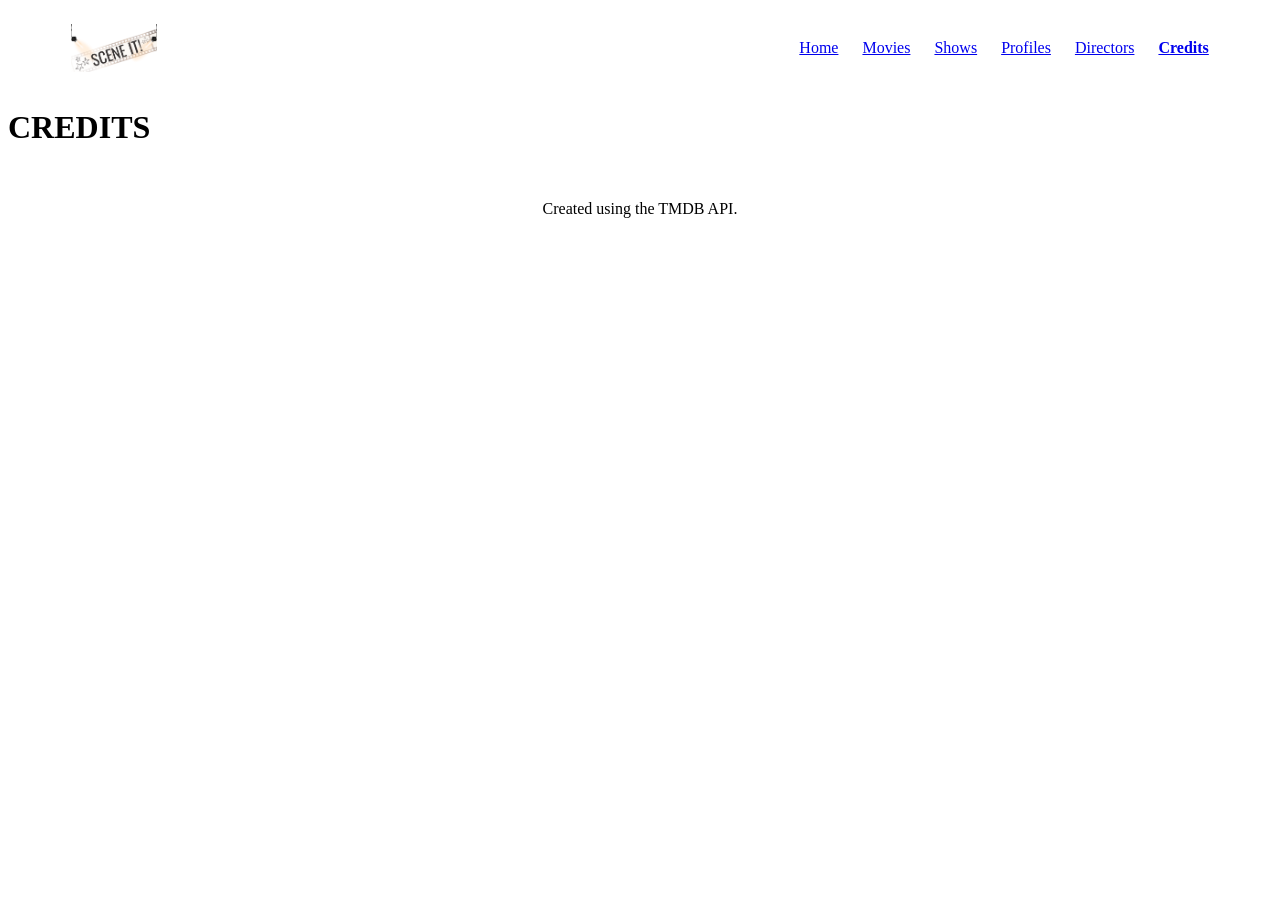
==== pages/credits.html @ bc6f4b89 "nav and connecting pages" ====
<!DOCTYPE html>
<html lang="en">
<head>
    <meta charset="UTF-8">
    <meta name="viewport" content="width=device-width, initial-scale=1.0">
    <title>Credits</title>
    <link rel="stylesheet" href="../stylesheets/styles.css">
    <script src="../interactions/interactions.js" defer></script>
</head>
<body>
    <a class="next" href="#main">Next page</a>

    <header class="header" id="header"></header>

    <main id="main">

    <h1>CREDITS</h1>

    </main>

    <footer class="footer" id="footer"></footer>

</body>
</html>
---- stylesheets/styles.css ----
.header{
  display: flex;
  align-items: center;
  justify-content: space-between;
  gap: 1rem;
  padding: 1rem 5%;
}

.main-nav ul{
  display: flex;
  gap: 1.5rem;
  list-style: none;
  margin: 0;
  padding: 0;
}

.main-nav a[aria-current="page"]{
  font-weight: bold;
  text-decoration: underline;
}

.footer{
  padding: 1rem 5%;
  text-align: center;
}

.next{
  position: absolute;
  left: -9999px;
}

.next:focus{
  left: 1rem;
  top: 1rem;
}

.logo img{
  display: block;
  height: 3rem;  
  width: auto;
}
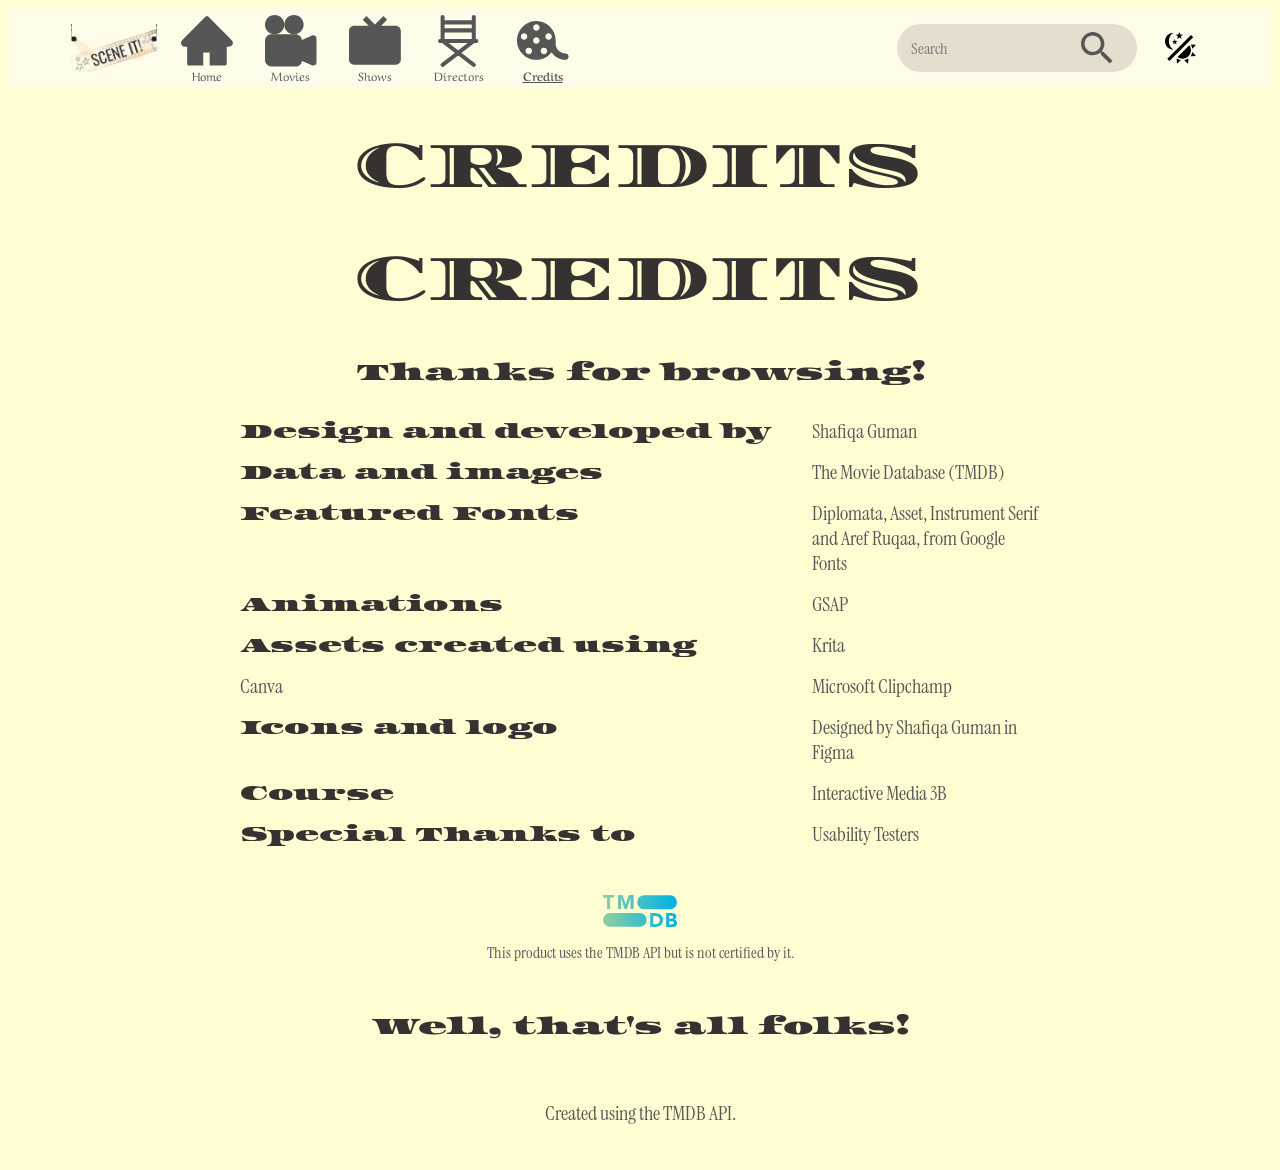
==== commit 92939a3b: "credits page structure" ====
--- a/pages/credits.html
+++ b/pages/credits.html
@@ -16,6 +16,48 @@
 
     <h1>CREDITS</h1>
 
+    <main id="main">
+  <h1>CREDITS</h1>
+
+  <p class="credits-thanks">Thanks for browsing!</p>
+
+  <dl class="credits-list">
+    <dt>Design and developed by</dt>
+    <dd>Shafiqa Guman</dd>
+
+    <dt>Data and images</dt>
+    <dd>The Movie Database (TMDB)</dd>
+
+    <dt>Featured Fonts</dt>
+    <dd>Diplomata, Asset, Instrument Serif and Aref Ruqaa, from Google Fonts</dd>
+
+    <dt>Animations</dt>
+    <dd>GSAP</dd>
+
+    <dt>Assets created using</dt>
+    <dd>Krita</dd>
+    <dd>Canva</dd>
+    <dd>Microsoft Clipchamp</dd>
+
+    <dt>Icons and logo</dt>
+    <dd>Designed by Shafiqa Guman in Figma</dd>
+
+    <dt>Course</dt>
+    <dd>Interactive Media 3B</dd>
+
+    <dt>Special Thanks to</dt>
+    <dd>Usability Testers</dd>
+
+  </dl>
+
+  <section class="credits-tmdb" aria-label="TMDB attribution">
+    <img src="../assets/The_Movie_Database_Logo_0.svg" alt="The Movie Database (TMDB) logo">
+    <p>This product uses the TMDB API but is not certified by it.</p>
+  </section>
+
+  <p class="credits-signoff">Well, that's all folks!</p>
+</main>
+
     </main>
 
     <footer class="footer" id="footer"></footer>
--- a/stylesheets/styles.css
+++ b/stylesheets/styles.css
@@ -1,17 +1,154 @@
+@import url('https://fonts.googleapis.com/css2?family=Aref+Ruqaa:wght@400;700&family=Asset&family=Diplomata&family=Instrument+Serif:ital@0;1&display=swap');
+
+:root{
+  --font-body: "Instrument Serif", serif;
+  --font-h1: "Diplomata", serif;
+  --font-h2: "Asset", serif;
+  --font-caption: "Aref Ruqaa", serif;
+  --background: #FFFDD2;
+  --heading-text: #363232;
+  --content-text: #565656;
+  --card-background: #F0E4A8;
+  --accent: #B8A858;
+  --button: #8B1A1A;
+  --button-text: #FFFFD2;
+  --landing-background: #FFFDEA;
+  --nav-icon-size: 3.25rem;
+  --nav-icon-size-compact: 2rem;
+  --nav-label-size: 0.95rem;
+  --card-title-text: #363232;
+}
+
+[data-theme="dark"]{
+  --background: #352A2A;
+  --heading-text: #A09560;
+  --content-text: #AFAD8C;
+  --card-background: #452B2B;
+  --accent: #59573C;
+  --button: #B02A2A;
+  --button-text: #FFFFD2;
+  --landing-background: #4E2727;
+  --card-title-text: #FFFFD2;
+}
+
+body{
+  background: var(--background);
+  color: var(--content-text);
+  font-family: var(--font-body);
+  font-size: 1.25rem;
+  line-height: 1.25;
+  transition: background-color 0.4s ease, color 0.4s ease;
+}
+
+h1, h2, h3{
+  color: var(--heading-text);
+}
+
+h1{
+  font-family: var(--font-h1);
+  font-weight: 400;
+  font-size: clamp(1.75rem, 6vw, 4rem);
+  line-height: 1.1;
+  overflow-wrap: break-word;
+  text-align: center;
+}
+
+h2, h3{
+  font-family: var(--font-h2);
+  font-weight: 400;
+  font-size: clamp(1.5rem, 4vw, 3rem);
+  line-height: 1.1;
+}
+
+h2{
+    padding-top: 10%;
+}
+.caption{
+  font-family: var(--font-caption);
+}
+
+button,
+input{
+  font-family: inherit;
+}
+
+.main{
+    max-width: 70rem;
+    margin: 0 auto;
+    padding: 1.5rem 5%;
+}
+
+main>p{
+    max-width: 60ch;
+    margin-left: auto;
+    margin-right: auto;
+    text-align: center;
+}
+
 .header{
+  background: var(--landing-background);  
+  position: sticky;
+  top: 0;
+  z-index: 1000;
   display: flex;
   align-items: center;
-  justify-content: space-between;
   gap: 1rem;
-  padding: 1rem 5%;
+  padding: 0 5%;
+  transition: height 0.3s ease, box-shadow 0.3s ease;
+  height: 5rem;
+  box-sizing: border-box;
+}
+
+.header.compact{
+    height: 4rem;
+    box-shadow: 0 3px 12px #00000015;
+}
+
+.header.compact .logo img{
+    height: 2.25rem;
+}
+
+.header.compact .main-nav a img{
+    width: var(--nav-icon-size-compact);
+    height: var(--nav-icon-size-compact);
 }
 
 .main-nav ul{
   display: flex;
-  gap: 1.5rem;
+  gap: 1rem;
   list-style: none;
   margin: 0;
   padding: 0;
+}
+
+.main-nav a{
+    display: flex;
+    flex-direction: column;
+    align-items: center;
+    gap: 0.15rem;
+    padding: 0.25rem 0.5rem;
+    line-height: 1;
+    font-family: var(--font-caption);
+    font-size: 0.75rem;
+    color: var(--content-text);
+    text-decoration: none;
+    transition: transform 0.2s ease;
+}
+
+.main-nav a img{
+    width: var(--nav-icon-size);
+    height:var(--nav-icon-size);
+    object-fit: contain;
+    transition: width 0.3s ease, height 0.3s ease;
+}
+
+.main-nav a:hover{
+    transform: translateY(-2px);
+}
+
+.main-nav a:focus-visible{
+    outline: 3px solid var(--button);
+    outline-offset: 4px;
 }
 
 .main-nav a[aria-current="page"]{
@@ -38,4 +175,688 @@
   display: block;
   height: 3rem;  
   width: auto;
+}
+
+.visually-hidden{
+  position: absolute;
+  width: 1px;
+  height: 1px;
+  overflow: hidden;
+  clip: rect(0 0 0 0);
+  white-space: nowrap;
+}
+
+.search{
+  display: flex;
+  align-items: center;
+  margin-left: auto;
+  background: #e4dece;
+  border-radius: 999px;
+  padding: 0.25rem 0.75rem;
+}
+
+.search input{
+  width: 10rem;
+  min-width: 0;
+  border: 0;
+  background: transparent;
+  color: var(--content-text);
+  font-size: 1rem;
+}
+
+.search input:focus{
+  outline: none;
+}
+
+.search:focus-within{
+  outline: 3px solid var(--button);
+  outline-offset: 3px;
+}
+
+.search button,
+.theme-toggle{
+  border: 0;
+  background: transparent;
+  cursor: pointer;
+  padding: 0.25rem;
+}
+
+.search button img,
+.theme-toggle img{
+  display: block;
+  width: 3rem;
+  height: 2rem;
+}
+
+.menu-button{
+  display: none;
+  flex-direction: column;
+  justify-content: center;
+  gap: 5px;
+  width: 2.75rem;
+  height: 2.75rem;
+  padding: 0.6rem;
+  border: 0;
+  background: transparent;
+  cursor: pointer;
+}
+
+.menu-button span{
+  display: block;
+  height: 3px;
+  border-radius: 2px;
+  background: var(--content-text);
+}
+
+.menu-button:focus-visible{
+  outline: 3px solid var(--button);
+  outline-offset: 2px;
+}
+
+@media (max-width: 48rem){
+  .header{
+    flex-wrap: wrap;
+    gap: 0.75rem;
+    height:auto;
+    min-height: 4rem;
+    padding: 0.5rem 5%;
+  }
+
+  .main-nav{
+    margin: 0;
+  }
+
+  .menu-button{
+    display: flex;
+  }
+
+  .main-nav{
+    display: none;
+    order: 10;
+    width: 100%;
+  }
+
+  .main-nav.open{
+    display: block;
+  }
+
+  .main-nav ul{
+    flex-direction: column;
+    gap: 0.25rem;
+  }
+
+  .main-nav a{
+    flex-direction: row;
+    gap: 0.75rem;
+    padding: 0.6rem 0;
+    font-size: 1.1rem;
+  }
+
+  .search{
+    flex: 1;
+  }
+
+  .search input{
+    width: 100%;
+  }
+}
+
+
+@media (prefers-reduced-motion: reduce){
+  body,
+  .header,
+    .main-nav a{
+    transition: none;
+  }
+
+  .main-nav a:hover,
+  .main-nav a:focus-visible{
+    transform: none;
+  } 
+}
+
+
+
+.categories{
+  display: grid;
+  gap: 2rem;
+  max-width: 65rem;
+  margin: 2rem auto 0;
+}
+
+.categorycard{
+  display: flex;
+  flex-direction: column;
+  align-items: center;
+  text-align: center;
+}
+
+.cardlink{
+  display: flex;
+  flex-direction: column;
+  align-items: center;
+  gap: 0.5rem;
+  width: 100%;
+  color: inherit;
+  text-decoration: none;
+}
+
+.cardlink h2{
+  margin: 0;
+  font-size: clamp(1.5rem, 3vw, 2.25rem);
+  overflow: anywhere;
+}
+
+.cardlink .caption{
+  margin: 0;
+  font-size: 1rem;
+  min-height: 3rem;
+  display: flex;
+  align-items: center;
+  justify-content: center;
+}
+
+.card-media{
+  box-sizing: border-box;
+  width: 100%;
+  max-width: 20rem;
+  aspect-ratio: 1;
+  margin-top: 0.5rem;
+  overflow: hidden;
+  border: 0.75rem solid var(--accent);
+  border-radius: 1.5rem;
+  background: var(--card-background);
+}
+
+.card-media img{
+  display: block;
+  width: 100%;
+  height: 100%;
+  object-fit: cover;
+}
+
+.category h2{
+  margin: 2rem 0 1rem;
+  font-size: clamp(1.5rem, 3vw, 2rem);
+}
+
+
+
+.moviegrid{
+  display: grid;
+  grid-auto-flow: column;
+  grid-auto-columns: calc((100% - 3*1.5rem) / 4);
+  gap: 1.5rem;
+  overflow-x: auto;
+  scroll-snap-type: x mandatory;
+  padding: 1rem 0.75rem 1.25rem;
+  scrollbar-width: none;
+}
+
+.moviecard{
+  display: flex;
+  flex-direction: column;
+  gap: 0.5rem;
+  box-sizing: border-box;
+  padding: 0.5rem;
+  border-radius: 1rem;
+  background: var(--accent);
+  scroll-snap-align: start;
+  transition: transform 0.3s ease, box-shadow 0.3s ease;
+  overflow: hidden;
+  text-decoration: none;
+  color: inherit;
+}
+
+.moviecard:focus-visible{
+  outline: 3px solid var(--heading-text);
+  outline-offset: 4px;
+}
+
+.moviecard:hover{
+    transform: scale(1.05);
+    box-shadow: 0 0 10px var(--accent), 0 0 20px var(--accent), 0 0 35px var(--accent);
+}
+
+.moviecard img{
+  display: block;
+  width: 100%;
+  aspect-ratio: 2 / 3;
+  object-fit: cover;
+  border-radius: 0.6rem;
+}
+
+.moviecard h3{
+  font-family:var(--font-caption);  
+  margin: 0;
+  min-height: 2.4em;
+  padding: 0 0.25rem 0.25rem;
+  font-size: 1rem;
+  line-height: 1.2;
+  text-align: center;
+  color: var(--card-title-text);
+  overflow: hidden;
+}
+
+@media (max-width: 48rem){
+  .moviegrid {
+    grid-auto-columns: calc((100% - 1.5rem)/2);
+  }
+}
+
+.rowwrap{
+  position: relative;
+}
+
+.moviegrid{
+  scrollbar-width: none;
+}
+
+
+
+.arrow{
+  position: absolute;
+  top: 40%;
+  transform: translateY(-50%);
+  z-index: 2;
+  display: grid;
+  place-items: center;
+  box-sizing: border-box;
+  width: 3.5rem;
+  height: 3.5rem;
+  padding: 0.6rem;
+  border: 0;
+  border-radius: 50%;
+  background: var(--background);
+  cursor: pointer;
+}
+
+.arrow img{
+  display: block;
+  width: 100%;
+  height: 100%;
+  object-fit: contain;
+}
+
+.arrow-next img{
+  transform: scaleX(-1);
+}
+
+.arrow-previous{ left: 0.5rem;}
+.arrow-next{ right: 0.5rem;}
+
+.arrow:focus-visible{
+  outline: 3px solid var(--heading-text);
+  outline-offset: 3px;
+}
+
+
+
+#profile{
+  max-width: 60rem;
+  margin: 0 auto;
+}
+
+#profile h1{
+  margin: 1rem 0;
+}
+
+.profile-carousel .arrow{
+  top: 50%;
+}
+
+.profile-slides{
+  display: flex;
+  overflow-x: auto;
+  scroll-snap-type: x mandatory;
+  border-radius: 1.5rem;
+  scrollbar-width: none;
+}
+
+.profile-slides::-webkit-scrollbar{
+  display: none;
+}
+
+.profile-slide{
+  flex: 0 0 100%;
+  aspect-ratio: 16 / 9;
+  scroll-snap-align: start;
+  background: var(--card-background);
+}
+
+.profile-slide img,
+.profile-slide iframe{
+  display: block;
+  width: 100%;
+  height: 100%;
+  border: 0;
+  object-fit: cover;
+}
+
+.profile-details{
+  display: grid;
+  grid-template-columns: repeat(auto-fit, minmax(14rem, 1fr));
+  gap: 1rem 2rem;
+  margin: 1.5rem 0 1rem;
+}
+
+.profile-detail{
+  margin: 0;
+}
+
+.profile-detail strong{
+  font-family: var(--font-h2);
+  font-weight: 400;
+  color: var(--heading-text);
+}
+
+.profile-summary h2{
+  margin: 1rem 0 0.25rem;
+  font-size: 1.25rem;
+}
+
+.profile-summary p{
+  margin: 0;
+  max-width: 65ch;
+}
+
+
+
+.director-list{
+  display: flex;
+  flex-direction: column;
+  gap: 3rem;
+  margin-top: 2rem;
+}
+
+.director-row{
+  display: flex;
+  align-items: center;
+  gap: 2rem;
+}
+
+.director-row:nth-child(even){
+  flex-direction: row-reverse;
+}
+
+.director-card{
+  flex: 0 0 18rem;
+}
+
+.filmography{
+  flex: 1;
+  min-width: 0;
+}
+
+.filmography h3{
+  margin: 0 0 0.75rem;
+  font-size: 1.5rem;
+}
+
+.film-list{
+  margin: 0;
+  padding-left: 1.25rem;
+  font-size: 1.1rem;
+  line-height: 1.7;
+}
+
+.film-list a{
+  color: var(--content-text);
+  text-underline-offset: 0.2em;
+}
+
+.film-list a:hover,
+.film-list a:focus-visible{
+  color: var(--heading-text);
+}
+
+@media (max-width: 48rem){
+  .director-row,
+  .director-row:nth-child(even) {
+    flex-direction: column;
+  }
+
+  .director-card{
+    flex: none;
+    width: min(100%, 18rem);
+  }
+
+  .filmography{
+    width: 100%;
+  }
+}
+
+.director-card{
+  height: 26rem;
+  perspective: 1200px;
+}
+
+.flip-inner{
+  position: relative;
+  width: 100%;
+  height: 100%;
+  transform-style: preserve-3d;
+  transition: transform 0.6s ease;
+}
+
+.director-card.flipped .flip-inner{
+  transform: rotateY(180deg);
+}
+
+.face{
+  position: absolute;
+  inset: 0;
+  box-sizing: border-box;
+  display: flex;
+  flex-direction: column;
+  gap: 0.75rem;
+  padding: 1rem;
+  border-radius: 1.5rem;
+  background: var(--accent);
+  color: var(--card-title-text);
+  -webkit-backface-visibility: hidden;
+  backface-visibility: hidden;
+}
+
+.front{
+  align-items: center;
+  border: 0;
+  font: inherit;
+  text-align: center;
+  cursor: pointer;
+  transition: box-shadow 0.25s ease;
+}
+
+.front:hover,
+.front:focus-visible{
+  box-shadow: 0 0 1.5rem var(--card-glow);
+}
+
+.front:focus-visible{
+  outline: 3px solid var(--heading-text);
+  outline-offset: 4px;
+}
+
+.front img{
+  flex: 1 1 auto;
+  min-height: 0;
+  width: 100%;
+  object-fit: cover;
+  border-radius: 1rem;
+}
+
+.director-name{
+  font-family: var(--font-h2);
+  font-size: 1.25rem;
+  line-height: 1.2;
+}
+
+.back{
+  transform: rotateY(180deg);
+  text-align: left;
+}
+
+.back h2{
+  margin: 0;
+  font-size: 1.25rem;
+  color: var(--card-title-text);
+}
+
+.facts,
+.bio{
+  margin: 0;
+  font-size: 1rem;
+}
+
+.bio{
+  min-height: 0;
+  overflow-y: auto;
+}
+
+.bio.is-clamped{
+  display: -webkit-box;
+  overflow: hidden;
+}
+
+.bio {
+  scrollbar-width: thin;
+  scrollbar-color: var(--button) transparent;
+}
+
+.bio::-webkit-scrollbar{
+  width: 0.5rem;
+}
+
+.bio::-webkit-scrollbar-track{
+  background: transparent;
+}
+
+.bio::-webkit-scrollbar-thumb{
+  background: var(--button);
+  border-radius: 999px;
+}
+
+.card-button{
+  align-self: flex-start;
+  padding: 0.4rem 0.9rem;
+  border: 0;
+  border-radius: 999px;
+  background: var(--button);
+  color: var(--button-text);
+  font-size: 1rem;
+  cursor: pointer;
+}
+
+.card-button:focus-visible{
+  outline: 3px solid var(--heading-text);
+  outline-offset: 3px;
+}
+
+.flip-back{
+  margin-top: auto;
+}
+
+@media (prefers-reduced-motion: reduce){
+  .flip-inner,
+  .front {
+    transition: none;
+  }
+}
+
+.load-more{
+  display: block;
+  margin: 2.5rem auto;
+  padding: 0.85rem 2.5rem;
+  border: 0.2rem solid var(--accent);
+  border-radius: 999px;
+  background: var(--button);
+  color: var(--button-text);
+  font-family: var(--font-h2);
+  font-weight: 400;
+  font-size: 1.15rem;
+  letter-spacing: 0.04em;
+  cursor: pointer;
+  transition: transform 0.2s ease, box-shadow 0.2s ease;
+}
+
+.load-more:hover,
+.load-more:focus-visible{
+  transform: translateY(-2px);
+  box-shadow: 0 0 1.25rem var(--card-glow);
+}
+
+.load-more:active{
+  transform: translateY(0);
+}
+
+.load-more:focus-visible{
+  outline: 3px solid var(--heading-text);
+  outline-offset: 4px;
+}
+
+.load-more:disabled{
+  opacity: 0.6;
+  cursor: wait;
+  transform: none;
+  box-shadow: none;
+}
+
+.load-more[hidden]{
+  display: none;
+}
+
+@media (prefers-reduced-motion: reduce){
+  .load-more {
+    transition: none;
+  }
+
+  .load-more:hover,
+  .load-more:focus-visible{
+    transform: none;
+  }
+}
+
+.credits-thanks,
+.credits-signoff{
+  text-align: center;
+  font-family: var(--font-h2);
+  font-size: 1.5rem;
+  color: var(--heading-text);
+}
+
+.credits-list{
+  display: grid;
+  grid-template-columns: max-content 1fr;
+  gap: 1rem 2.5rem;
+  max-width: 50rem;
+  margin: 2rem auto;
+}
+
+.credits-list dt{
+  font-family: var(--font-h2);
+  color: var(--heading-text);
+}
+
+.credits-list dd{
+  margin: 0;
+}
+
+.credits-tmdb{
+  display: flex;
+  flex-direction: column;
+  align-items: center;
+  gap: 1rem;
+  margin: 3rem auto;
+  text-align: center;
+}
+
+.credits-tmdb img{
+  display: block;
+  height: 2rem;
+  width: auto;
+}
+
+.credits-tmdb p{
+  margin: 0;
+  font-size: 1rem;
 }
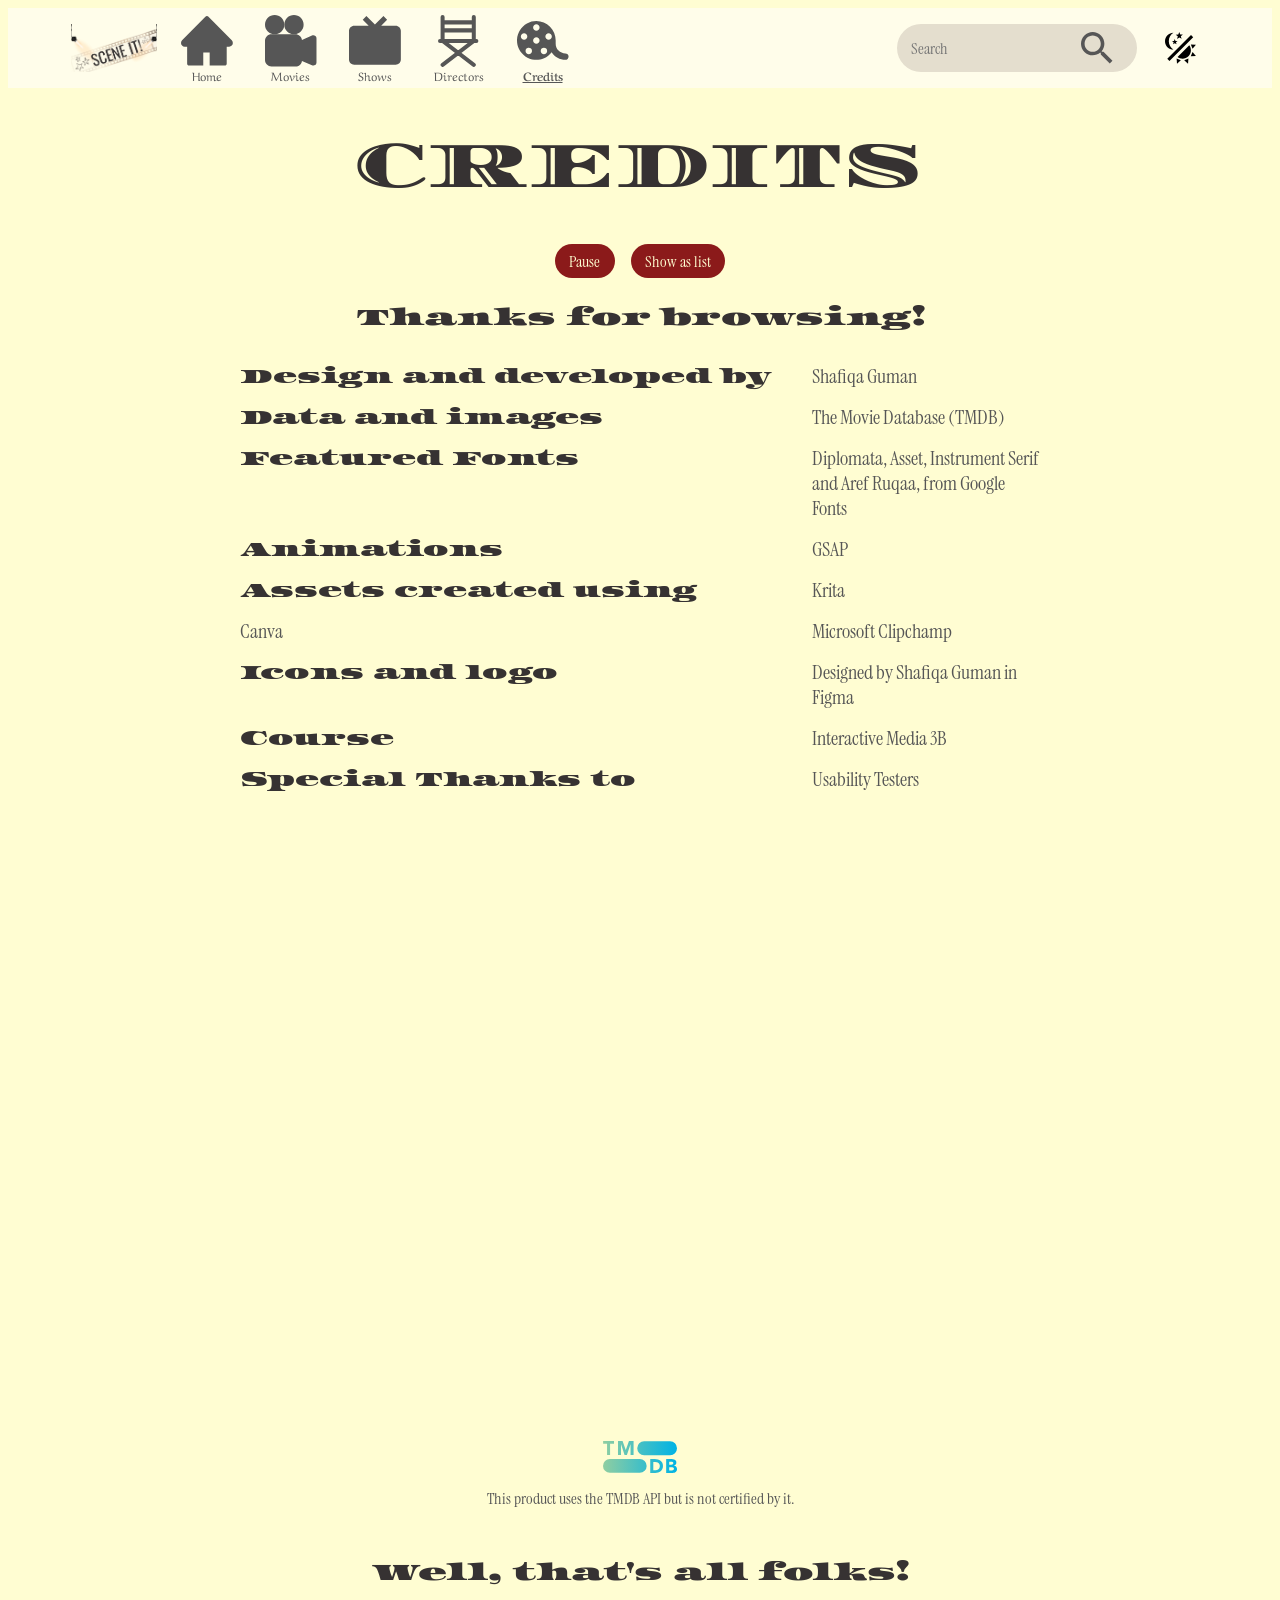
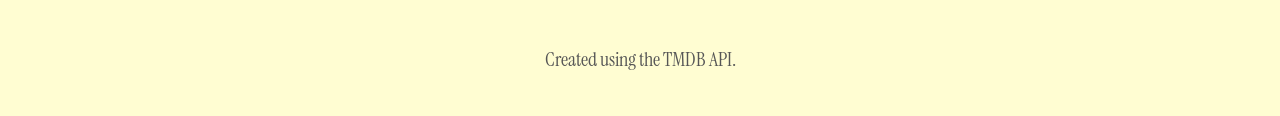
==== commit 808073cd: "gsap for the movie and show page" ====
--- a/pages/credits.html
+++ b/pages/credits.html
@@ -6,6 +6,8 @@
     <title>Credits</title>
     <link rel="stylesheet" href="../stylesheets/styles.css">
     <script src="../interactions/interactions.js" defer></script>
+    <script src="https://cdnjs.cloudflare.com/ajax/libs/gsap/3.12.5/gsap.min.js" defer></script>
+    <script src="../interactions/credits.js" defer></script>
 </head>
 <body>
     <a class="next" href="#main">Next page</a>
@@ -16,9 +18,13 @@
 
     <h1>CREDITS</h1>
 
-    <main id="main">
-  <h1>CREDITS</h1>
 
+  <div id="credits-controls" class="credits-controls" hidden>
+    <button id="credits-toggle" class="card-button" type="button">Pause</button>
+    <button id="credits-list" class="card-button" type="button">Show as list</button>
+  </div>
+
+</main>
   <p class="credits-thanks">Thanks for browsing!</p>
 
   <dl class="credits-list">
@@ -51,6 +57,11 @@
   </dl>
 
   <section class="credits-tmdb" aria-label="TMDB attribution">
+
+    <div id="credits-stage" class="credits-stage">
+    <div id="credits-roll" class="credits-roll"></div>
+  </div>
+
     <img src="../assets/The_Movie_Database_Logo_0.svg" alt="The Movie Database (TMDB) logo">
     <p>This product uses the TMDB API but is not certified by it.</p>
   </section>
--- a/stylesheets/styles.css
+++ b/stylesheets/styles.css
@@ -317,6 +317,48 @@
 
 
 
+.movie-show-page-intro{
+  display: flex;
+  flex-direction: column;
+  align-items: center;
+  text-align: center;
+  gap: 0rem;
+  padding: 0rem;
+}
+
+@media (max-width: 48rem){
+  .movie-show-page-intro{
+    gap: 0rem;
+    padding: 0rem 0.75rem;
+  }
+}
+
+.intro-filmstrip{
+  width: 100vw;
+  overflow: hidden;
+}
+
+.filmstrip-track{
+  display: flex;
+  flex-direction: row;
+  flex-wrap: nowrap;
+  align-items: center;
+  width: max-content;
+  gap: 0;
+  column-gap: 0;
+}
+
+.intro-filmstrip-svg{
+  display: block;
+  flex: 0 0 400px;
+  width: 100px;
+  height: auto;
+  max-width: 900;
+  object-fit: contain;
+  margin: 0;
+  padding: 0;
+}
+
 .categories{
   display: grid;
   gap: 2rem;
@@ -389,7 +431,8 @@
   gap: 1.5rem;
   overflow-x: auto;
   scroll-snap-type: x mandatory;
-  padding: 1rem 0.75rem 1.25rem;
+  position: relative;
+  padding: 1.8rem 0.75rem 1.25rem;
   scrollbar-width: none;
 }
 
@@ -446,6 +489,53 @@
 
 .rowwrap{
   position: relative;
+  border-radius: 0.4rem;
+  padding-top: 0.6rem;
+  padding-bottom: 0.6rem;
+}
+
+.filmstrip::before,
+.filmstrip::after{
+  content: "";
+  position: absolute;
+  left: 0;
+  width: 100%;
+  height: 13px;
+
+  background: repeating-linear-gradient(
+    to right,
+    var(--background)0px,
+    var(--background) 28px,
+    transparent 28px,
+    transparent 50px
+  );
+
+  pointer-events: none;
+  z-index: 2;
+}
+
+.filmstrip::before{
+  top: 5px;
+}
+
+.filmstrip::after{
+  bottom: 5px;
+}
+
+
+.filmframe{
+  box-sizing: border-box;
+  border: 2px solid var(--background);
+  border-radius: 0.4rem;
+  padding: 0.4rem;
+}
+
+.filmstrip{
+  position: relative;
+  overflow: hidden;
+  width: 100%;
+  background: #131313c6;
+  border-radius: 0.4rem;
 }
 
 .moviegrid{
@@ -859,4 +949,31 @@
 .credits-tmdb p{
   margin: 0;
   font-size: 1rem;
-}+}
+
+.credits-controls{
+  display: flex;
+  justify-content: center;
+  gap: 1rem;
+  margin: 1rem 0;
+}
+
+.credits-controls .card-button{
+  align-self: auto;
+}
+
+.credits-stage.is-rolling{
+  position: relative;
+  height: 65vh;
+  overflow: hidden;
+}
+
+.credits-stage.is-rolling .credits-roll{
+  position: absolute;
+  top: 0;
+  left: 0;
+  right: 0;
+  will-change: transform;
+}
+
+/*yikeesss this is sm css im so sorrryyy*/
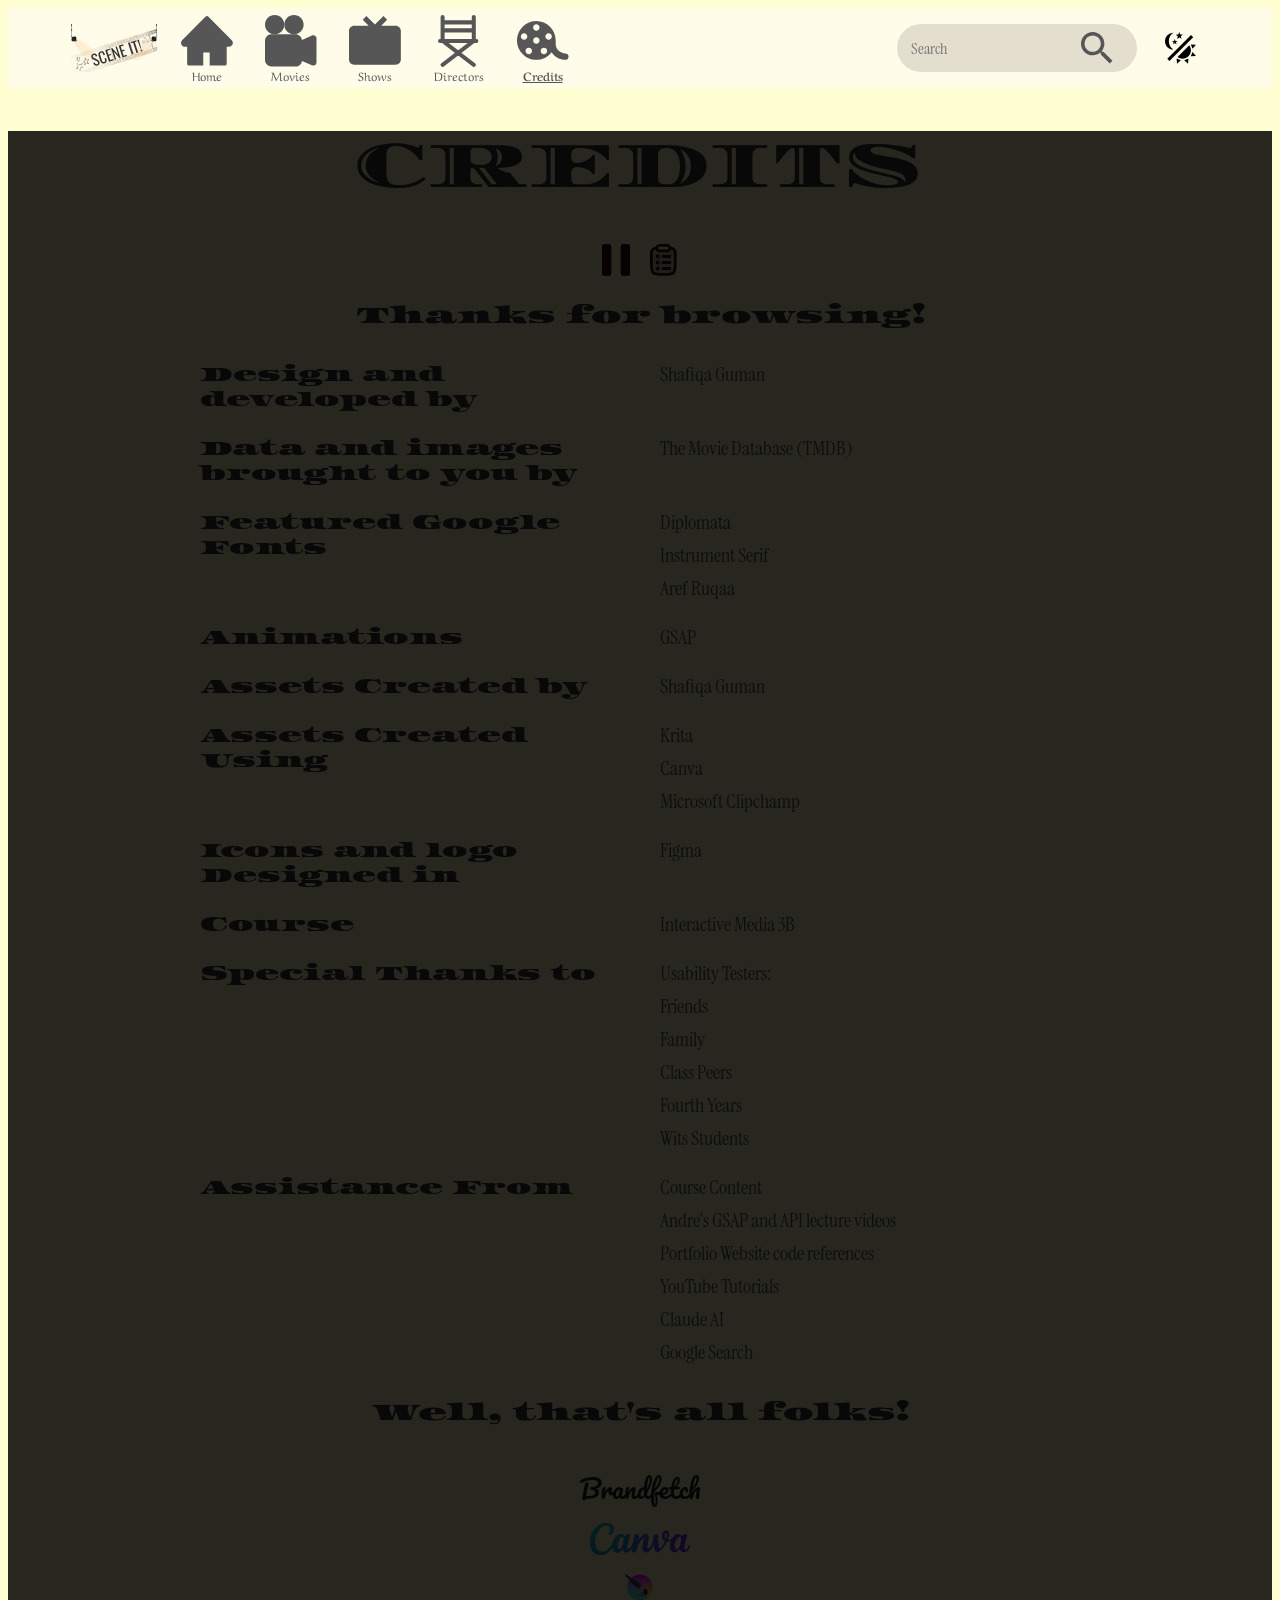
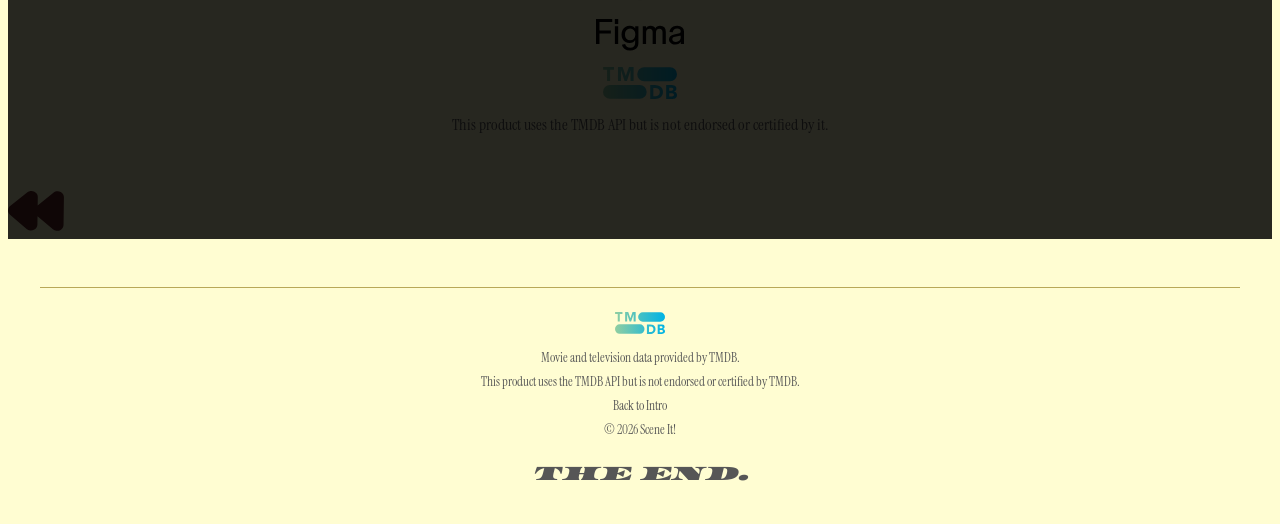
==== commit 28cd5883: "styling issues, nav arrows, nav for intro page, gsap for intro page" ====
--- a/pages/credits.html
+++ b/pages/credits.html
@@ -4,6 +4,7 @@
     <meta charset="UTF-8">
     <meta name="viewport" content="width=device-width, initial-scale=1.0">
     <title>Credits</title>
+    <link rel="stylesheet" href="../stylesheets/credits.css">
     <link rel="stylesheet" href="../stylesheets/styles.css">
     <script src="../interactions/interactions.js" defer></script>
     <script src="https://cdnjs.cloudflare.com/ajax/libs/gsap/3.12.5/gsap.min.js" defer></script>
@@ -15,61 +16,124 @@
     <header class="header" id="header"></header>
 
     <main id="main">
+    
+    <div id="credits-intro" class="credits-intro">
+  <video id="credits-video" autoplay muted playsinline>
+    <source src="../assets/profile loading state.mp4" type="video/mp4">
+  </video>
+</div>
+        
 
     <h1>CREDITS</h1>
 
 
   <div id="credits-controls" class="credits-controls" hidden>
-    <button id="credits-toggle" class="card-button" type="button">Pause</button>
-    <button id="credits-list" class="card-button" type="button">Show as list</button>
-  </div>
+  <button id="credits-toggle" class="card-button" type="button">
+    <img id="pause-play-toggle" src="../assets/pause.svg" alt="Pause credits">
+  </button>
 
-</main>
+  <button id="credits-list" class="card-button" type="button">
+    <img src="../assets/list.svg" alt="Show credits as a list">
+  </button>
+</div>
+
+    <div id="credits-stage" class="credits-stage">
+    <div id="credits-roll" class="credits-roll">
+
   <p class="credits-thanks">Thanks for browsing!</p>
 
-  <dl class="credits-list">
+  <div class="credits-list">
+
+  <dl class="credits-row">
     <dt>Design and developed by</dt>
     <dd>Shafiqa Guman</dd>
+  </dl>
 
-    <dt>Data and images</dt>
+  <dl class="credits-row">
+    <dt>Data and images brought to you by</dt>
     <dd>The Movie Database (TMDB)</dd>
+  </dl>
 
-    <dt>Featured Fonts</dt>
-    <dd>Diplomata, Asset, Instrument Serif and Aref Ruqaa, from Google Fonts</dd>
+  <dl class="credits-row">
+    <dt>Featured Google Fonts</dt>
+    <dd>
+      Diplomata
+      <span>Instrument Serif</span>
+      <span>Aref Ruqaa</span>
+    </dd>
+  </dl>
 
+  <dl class="credits-row">
     <dt>Animations</dt>
     <dd>GSAP</dd>
+  </dl>
 
-    <dt>Assets created using</dt>
-    <dd>Krita</dd>
-    <dd>Canva</dd>
-    <dd>Microsoft Clipchamp</dd>
+  <dl class="credits-row">
+    <dt>Assets Created by</dt>
+    <dd>Shafiqa Guman</dd>
+  </dl>
 
-    <dt>Icons and logo</dt>
-    <dd>Designed by Shafiqa Guman in Figma</dd>
+  <dl class="credits-row">
+    <dt>Assets Created Using</dt>
+    <dd>
+      Krita
+      <span>Canva</span>
+      <span>Microsoft Clipchamp</span>
+    </dd>
+  </dl>
 
+  <dl class="credits-row">
+    <dt>Icons and logo Designed in</dt>
+    <dd>Figma</dd>
+  </dl>
+
+  <dl class="credits-row">
     <dt>Course</dt>
     <dd>Interactive Media 3B</dd>
+  </dl>
 
+  <dl class="credits-row">
     <dt>Special Thanks to</dt>
-    <dd>Usability Testers</dd>
+    <dd>
+      Usability Testers:
+      <span>Friends</span>
+      <span>Family</span>
+      <span>Class Peers</span>
+      <span>Fourth Years</span>
+      <span>Wits Students</span>
+    </dd>
+  </dl>
 
+  <dl class="credits-row">
+    <dt>Assistance From</dt>
+    <dd>
+      Course Content
+      <span>Andre's GSAP and API lecture videos</span>
+      <span>Portfolio Website code references</span>
+      <span>YouTube Tutorials</span>
+      <span>Claude AI</span>
+      <span>Google Search</span>
+    </dd>
   </dl>
+
+</div>
+
+  
+   <p class="credits-signoff">Well, that's all folks!</p>
 
   <section class="credits-tmdb" aria-label="TMDB attribution">
 
-    <div id="credits-stage" class="credits-stage">
-    <div id="credits-roll" class="credits-roll"></div>
-  </div>
+    <img src="../assets/Brandfetch_Brandfetch_Logo_1.svg"alt="Brandfetch logo">
+    <img src="../assets/Canva_Logo_0.svg"alt="Canva logo">
+    <img src="../assets/Krita_id_IHEXH5H_1.svg"alt="Krita logo">
+    <img src="../assets/Figma_Logo_0.svg"alt="Figma logo">
+    <img src="../assets/The_Movie_Database_Logo_0.svg" alt="The Movie Database (TMDB) logo">
+    <p>This product uses the TMDB API but is not endorsed or certified by it.</p>
 
-    <img src="../assets/The_Movie_Database_Logo_0.svg" alt="The Movie Database (TMDB) logo">
-    <p>This product uses the TMDB API but is not certified by it.</p>
   </section>
 
-  <p class="credits-signoff">Well, that's all folks!</p>
+ 
 </main>
-
-    </main>
 
     <footer class="footer" id="footer"></footer>
 
--- a/stylesheets/credits.css
+++ b/stylesheets/credits.css
@@ -0,0 +1,128 @@
+.credits-thanks,
+.credits-signoff{
+  text-align: center;
+  font-family: var(--font-h2);
+  font-size: 1.5rem;
+  color: var(--heading-text);
+}
+
+.credits-list {
+  display: flex;
+  flex-direction: column;
+  gap: 1.5rem;
+  max-width: 55rem;
+  margin: 2rem auto;
+}
+
+.credits-row{
+  display: grid;
+  grid-template-columns: 1fr 1fr;
+  gap: 2.5rem;
+  margin: 0;
+  align-items: start;
+}
+
+.credits-row dt{
+  font-family: var(--font-h2);
+  color: var(--heading-text);
+  text-align: left;
+}
+
+.credits-row dd{
+  font-family: var(--font-body);
+  color: var(--content-text);
+  margin: 0;
+  text-align: left;
+}
+
+.credits-row dd span{
+  display: block;
+  margin-top: 0.5rem;
+}
+
+@media (max-width: 600px){
+  .credits-list {
+    padding: 0 1rem;
+  }
+
+  .credits-row{
+    grid-template-columns: 1fr 1fr;
+    gap: 1rem;
+  }
+}
+
+.credits-tmdb{
+  display: flex;
+  flex-direction: column;
+  align-items: center;
+  gap: 1rem;
+  margin: 3rem auto;
+  text-align: center;
+}
+
+.credits-tmdb img{
+  display: block;
+  height: 2rem;
+  width: auto;
+}
+
+.credits-tmdb p{
+  margin: 0;
+  font-size: 1rem;
+}
+
+.credits-controls{
+  display: flex;
+  justify-content: center;
+  gap: 1rem;
+  margin: 1rem 0;
+}
+
+.credits-controls .card-button{
+  align-self: auto;
+}
+
+.credits-stage.is-rolling{
+  position: relative;
+  height: 65vh;
+  overflow: hidden;
+}
+
+.credits-stage.is-rolling .credits-roll{
+  position: absolute;
+  top: 0;
+  left: 0;
+  right: 0;
+  will-change: transform;
+}
+
+.credits-controls button img{
+  display: block;
+  width: 2rem;
+  height: 2rem;
+  object-fit: contain;
+}
+
+.credits-controls button{
+  background: transparent;
+  border: none;
+  box-shadow: none;
+  padding: 0;
+  cursor: pointer;
+}
+
+.credits-intro{
+  position: fixed;
+  inset: 0;
+  z-index: 1000;
+  background: #000000d8;
+  display: grid;
+  place-items: center;
+}
+
+.credits-intro video{
+  width: 100%;
+  height: 100%;
+  object-fit: contain;
+  object-position: top center;
+}
--- a/stylesheets/styles.css
+++ b/stylesheets/styles.css
@@ -25,7 +25,7 @@
   --content-text: #AFAD8C;
   --card-background: #452B2B;
   --accent: #59573C;
-  --button: #B02A2A;
+  --button: #3d1111;
   --button-text: #FFFFD2;
   --landing-background: #4E2727;
   --card-title-text: #FFFFD2;
@@ -209,8 +209,13 @@
 }
 
 .search:focus-within{
-  outline: 3px solid var(--button);
-  outline-offset: 3px;
+  box-shadow: 0 0 1rem var(--card-glow); 
+}
+
+@media (min-width: 48rem){
+  .search:focus-within input{
+    width: 16rem;
+  }
 }
 
 .search button,
@@ -293,12 +298,28 @@
   }
 
   .search{
-    flex: 1;
+    transition: box-shadow 0.3s ease;
   }
 
   .search input{
-    width: 100%;
-  }
+    width: 0.35s ease;
+  }
+}
+
+.search-empty{
+  grid-column: 1 / -1;
+  display: flex;
+  flex-direction: column;
+  align-items: center;
+  text-align: center;
+  gap: 1rem;
+  padding: 2rem 1rem;
+}
+
+.search-empty img{
+  width: min(100%, 320px);
+  height: auto;
+  object-fit: contain;
 }
 
 
@@ -353,24 +374,48 @@
   flex: 0 0 400px;
   width: 100px;
   height: auto;
-  max-width: 900;
+  max-width: 900px;
   object-fit: contain;
   margin: 0;
   padding: 0;
 }
 
-.categories{
-  display: grid;
+.categories{ /* FOR THE SAKE OF MY SANITY THISSS ONE IS HOME PAGE CARDS*/
+  display: grid; 
+  grid-template-columns: repeat(3, minmax(0, 1fr));
   gap: 2rem;
   max-width: 65rem;
   margin: 2rem auto 0;
 }
 
 .categorycard{
+  transition: transform 0.3s ease, box-shadow 0.3s ease;
+}
+
+.categorycard:hover{
+  transform: translateY(-5px);
+  filter: drop-shadow(0 0 12px var(--accent));
+}
+
+.categorycard:focus-within{
+  outline-offset: none;
+}
+
+@media (max-width: 768px){
+  .categories{
+    grid-template-columns: 1fr;
+  }
+}
+
+
+.categorycard{
   display: flex;
   flex-direction: column;
   align-items: center;
   text-align: center;
+  box-sizing: border-box;
+  padding: 1.5rem;
+  transition: transform 0.3s ease, box-shadow 0.3s ease;
 }
 
 .cardlink{
@@ -415,6 +460,8 @@
   width: 100%;
   height: 100%;
   object-fit: cover;
+  opacity: 1;
+  transition: opacity 0.6s ease;
 }
 
 .category h2{
@@ -435,6 +482,44 @@
   padding: 1.8rem 0.75rem 1.25rem;
   scrollbar-width: none;
 }
+
+.moviegrid:has(> .state-box){
+  display: block;
+}
+
+.state-box{
+  display: flex;
+  flex-direction: column;
+  align-items: center;
+  gap: 0.75rem;
+  padding: 2rem 1rem;
+  text-align: center;
+  color: var(--card-title-text);
+  background: var(--accent);
+  border-radius: 1rem;
+}
+
+.state-message{
+  margin: 0;
+  font-size: 1.1rem;
+}
+
+.state-image{
+  display: block;
+  width: min(100%, 12rem);
+  height: auto;
+}
+
+.state-image-dark{
+  display: none;
+}
+
+.loading-animation{
+  width: 8rem;
+  height: 8rem;
+}
+
+
 
 .moviecard{
   display: flex;
@@ -485,6 +570,43 @@
   .moviegrid {
     grid-auto-columns: calc((100% - 1.5rem)/2);
   }
+}
+
+.search-grid{
+  display: grid;
+  grid-template-columns: repeat(5, minmax(0, 1fr));
+  gap: 1.5rem;
+  width: 100%;
+  overflow: visible;
+}
+
+.search-grid .filmframe{
+  min-width: 0;
+  width: 100%;
+}
+
+@media (max-width: 900px){
+  .search-grid {
+    grid-template-columns: repeat(3, minmax(0, 1fr));
+  }
+}
+
+@media (max-width: 600px){
+  .search-grid {
+    grid-template-columns: repeat(2, minmax(0, 1fr));
+    gap: 1rem;
+  }
+}
+
+html,
+body{
+  max-width: 100%;
+  overflow-x: hidden;  
+  overflow-x: clip;
+}
+
+.category{
+  overflow-x: clip;
 }
 
 .rowwrap{
@@ -580,7 +702,31 @@
   outline-offset: 3px;
 }
 
-
+.arrow .tooltip{
+  position: absolute;
+  bottom: 100%;
+  left: 50%;
+  transform: translateX(-50%);
+
+  opacity: 0;
+  visibility: hidden;
+  transition: opacity 0.2s ease;
+  font-family: var(--font-caption);
+  font-size: 1rem;
+  font-weight: 400;
+  background: var(--background);
+  color: var(--heading-text);
+  border: 1px solid var(--accent);
+  border-radius: 0.4rem;
+  white-space: nowrap;
+  pointer-events: none;
+}
+
+.arrow:hover .tooltip,
+.arrow:focus-visible .tooltip{
+  opacity: 1;
+  visibility: visible;
+}
 
 #profile{
   max-width: 60rem;
@@ -650,180 +796,63 @@
   max-width: 65ch;
 }
 
-
-
-.director-list{
-  display: flex;
-  flex-direction: column;
-  gap: 3rem;
-  margin-top: 2rem;
-}
-
-.director-row{
-  display: flex;
-  align-items: center;
-  gap: 2rem;
-}
-
-.director-row:nth-child(even){
-  flex-direction: row-reverse;
-}
-
-.director-card{
-  flex: 0 0 18rem;
-}
-
-.filmography{
-  flex: 1;
-  min-width: 0;
-}
-
-.filmography h3{
-  margin: 0 0 0.75rem;
-  font-size: 1.5rem;
-}
-
-.film-list{
-  margin: 0;
-  padding-left: 1.25rem;
-  font-size: 1.1rem;
-  line-height: 1.7;
-}
-
-.film-list a{
-  color: var(--content-text);
-  text-underline-offset: 0.2em;
-}
-
-.film-list a:hover,
-.film-list a:focus-visible{
-  color: var(--heading-text);
-}
-
-@media (max-width: 48rem){
-  .director-row,
-  .director-row:nth-child(even) {
-    flex-direction: column;
-  }
-
-  .director-card{
-    flex: none;
-    width: min(100%, 18rem);
-  }
-
-  .filmography{
-    width: 100%;
-  }
-}
-
-.director-card{
-  height: 26rem;
-  perspective: 1200px;
-}
-
-.flip-inner{
+.carousel-dots{
+  position: absolute;
+  bottom: 1rem;
+  left: 50%;
+  transform: translateX(-50%);
+  display: flex;
+  justify-content: center;
+  align-items: center;
+  gap: 0.6rem;
+  margin-top: 1rem;
+  z-index: 5;
+  padding: 0.5rem 0.8rem;
+  border-radius: 999px;
+  backdrop-filter: blur(6px);
+}
+
+@media (max-width: 480px){
+  .carousel-dots {
+    bottom: 0.5rem;
+    gap: 0.35rem;
+    padding: 0.35rem 0.6rem;
+  }
+
+  .carousel-dot{
+    width: 6px;
+    height: 6px;
+  }
+
+  .carousel-dot.active{
+    width: 16px;
+  }
+}
+
+.profile-carousel{
   position: relative;
-  width: 100%;
-  height: 100%;
-  transform-style: preserve-3d;
-  transition: transform 0.6s ease;
-}
-
-.director-card.flipped .flip-inner{
-  transform: rotateY(180deg);
-}
-
-.face{
-  position: absolute;
-  inset: 0;
-  box-sizing: border-box;
-  display: flex;
-  flex-direction: column;
-  gap: 0.75rem;
-  padding: 1rem;
-  border-radius: 1.5rem;
+}
+
+.carousel-dot{
+  width: 8px;
+  height: 8px;
+  padding: 0;
+  border: none;
+  border-radius: 50%;
   background: var(--accent);
-  color: var(--card-title-text);
-  -webkit-backface-visibility: hidden;
-  backface-visibility: hidden;
-}
-
-.front{
-  align-items: center;
-  border: 0;
-  font: inherit;
-  text-align: center;
+  opacity: 0.4;
   cursor: pointer;
-  transition: box-shadow 0.25s ease;
-}
-
-.front:hover,
-.front:focus-visible{
-  box-shadow: 0 0 1.5rem var(--card-glow);
-}
-
-.front:focus-visible{
-  outline: 3px solid var(--heading-text);
-  outline-offset: 4px;
-}
-
-.front img{
-  flex: 1 1 auto;
-  min-height: 0;
-  width: 100%;
-  object-fit: cover;
-  border-radius: 1rem;
-}
-
-.director-name{
-  font-family: var(--font-h2);
-  font-size: 1.25rem;
-  line-height: 1.2;
-}
-
-.back{
-  transform: rotateY(180deg);
-  text-align: left;
-}
-
-.back h2{
-  margin: 0;
-  font-size: 1.25rem;
-  color: var(--card-title-text);
-}
-
-.facts,
-.bio{
-  margin: 0;
-  font-size: 1rem;
-}
-
-.bio{
-  min-height: 0;
-  overflow-y: auto;
-}
-
-.bio.is-clamped{
-  display: -webkit-box;
-  overflow: hidden;
-}
-
-.bio {
-  scrollbar-width: thin;
-  scrollbar-color: var(--button) transparent;
-}
-
-.bio::-webkit-scrollbar{
-  width: 0.5rem;
-}
-
-.bio::-webkit-scrollbar-track{
-  background: transparent;
-}
-
-.bio::-webkit-scrollbar-thumb{
-  background: var(--button);
+  transition: all 0.25s ease;
+}
+
+.carousel-dot.active{
+  width: 22px;
   border-radius: 999px;
+  opacity: 1;
+}
+
+html{
+  scroll-snap-type: y proximity;
 }
 
 .card-button{
@@ -842,138 +871,133 @@
   outline-offset: 3px;
 }
 
-.flip-back{
-  margin-top: auto;
-}
-
-@media (prefers-reduced-motion: reduce){
-  .flip-inner,
-  .front {
-    transition: none;
-  }
-}
-
-.load-more{
-  display: block;
-  margin: 2.5rem auto;
-  padding: 0.85rem 2.5rem;
-  border: 0.2rem solid var(--accent);
-  border-radius: 999px;
-  background: var(--button);
-  color: var(--button-text);
-  font-family: var(--font-h2);
+
+
+.footer{
+  display: flex;
+  flex-direction: column;
+  align-items: center;
+  text-align: center;
+  gap: 1.5rem;
+  padding: 3rem 2rem 2rem;
+  background: var(--background);
+  color:var(--content-text);
+}
+
+.tmdb-logo{
+  display: block;
+  width: 50px;
+  height: auto;
+  object-fit: contain;
+  margin-bottom: 0.5rem;
+}
+
+.footer-bottom{
+  display: flex;
+  flex-direction: column;
+  align-items: center;
+  gap: 0.5rem;
+  width: 100%;
+  border-top: 1px solid var(--accent);
+  padding-top: 1.5rem;
+  font-size: 0.8rem;
+}
+
+.footer-bottom p{
+  margin: 0;
+}
+
+.footer-end{
+  color: var(--content-text);
+  font-style: italic;
+  font-size: 1.3rem;
+  margin: 1rem 0 0;
+}
+
+footer a{
+  color: inherit;
+  text-decoration: none;
+}
+
+footer a:hover{
+  color: var(--accent);
+}
+
+
+
+.page-navigation{
+  display: flex;
+  justify-content: space-between;
+  align-items: center;
+  width: 100%;
+  box-sizing: border-box;
+  margin: 0;
+  padding: 0;
+}
+
+.page-arrow{
+  display: flex;
+  align-items: center;
+  justify-content: center;
+  width: 3.5rem;
+  height: 3.5rem;
+  background: transparent;
+  text-decoration: none;
+  cursor: pointer;
+  transition: transform 0.3s ease;
+}
+
+.page-arrow img{
+  display: block;
+  width: 100%;
+  height: 100%;
+  object-fit: contain;
+}
+
+.page-arrow.next{
+  margin-left: auto;
+  position: static;
+  left: auto;
+  top: auto;
+}
+
+.page-arrow.next img{
+  transform: rotate(180deg);
+}
+
+.page-arrow:hover{
+  transform: scale(1.12);
+}
+
+.page-arrow .tooltip{
+  position: absolute;
+  bottom: 100%;
+  left: 50%;
+  transform: translateX(-50%);
+  opacity: 0;
+  visibility: hidden;
+  font-family: var(--font-caption);
+  font-size: 1rem;
   font-weight: 400;
-  font-size: 1.15rem;
-  letter-spacing: 0.04em;
-  cursor: pointer;
-  transition: transform 0.2s ease, box-shadow 0.2s ease;
-}
-
-.load-more:hover,
-.load-more:focus-visible{
-  transform: translateY(-2px);
-  box-shadow: 0 0 1.25rem var(--card-glow);
-}
-
-.load-more:active{
-  transform: translateY(0);
-}
-
-.load-more:focus-visible{
-  outline: 3px solid var(--heading-text);
-  outline-offset: 4px;
-}
-
-.load-more:disabled{
-  opacity: 0.6;
-  cursor: wait;
-  transform: none;
-  box-shadow: none;
-}
-
-.load-more[hidden]{
-  display: none;
-}
-
-@media (prefers-reduced-motion: reduce){
-  .load-more {
-    transition: none;
-  }
-
-  .load-more:hover,
-  .load-more:focus-visible{
-    transform: none;
-  }
-}
-
-.credits-thanks,
-.credits-signoff{
-  text-align: center;
-  font-family: var(--font-h2);
-  font-size: 1.5rem;
   color: var(--heading-text);
-}
-
-.credits-list{
-  display: grid;
-  grid-template-columns: max-content 1fr;
-  gap: 1rem 2.5rem;
-  max-width: 50rem;
-  margin: 2rem auto;
-}
-
-.credits-list dt{
-  font-family: var(--font-h2);
-  color: var(--heading-text);
-}
-
-.credits-list dd{
-  margin: 0;
-}
-
-.credits-tmdb{
-  display: flex;
-  flex-direction: column;
-  align-items: center;
-  gap: 1rem;
-  margin: 3rem auto;
-  text-align: center;
-}
-
-.credits-tmdb img{
-  display: block;
-  height: 2rem;
-  width: auto;
-}
-
-.credits-tmdb p{
-  margin: 0;
-  font-size: 1rem;
-}
-
-.credits-controls{
-  display: flex;
-  justify-content: center;
-  gap: 1rem;
-  margin: 1rem 0;
-}
-
-.credits-controls .card-button{
-  align-self: auto;
-}
-
-.credits-stage.is-rolling{
-  position: relative;
-  height: 65vh;
-  overflow: hidden;
-}
-
-.credits-stage.is-rolling .credits-roll{
-  position: absolute;
-  top: 0;
-  left: 0;
-  right: 0;
-  will-change: transform;
-}
-
+  padding: 0.4rem 0.7rem;
+  border-radius: 0.4rem;
+}
+
+.page-arrow:hover .tooltip,
+.page-arrow:focus-visible .tooltip{
+  opacity: 1;
+  visibility: visible;
+}
+
+@media (max-width: 480px){
+  .page-arrow {
+    width: 2.5rem;
+    height: 2.5rem;
+  }
+
+  .page-arrow .tooltip{
+    display: none;
+  }
+}
 /*yikeesss this is sm css im so sorrryyy*/
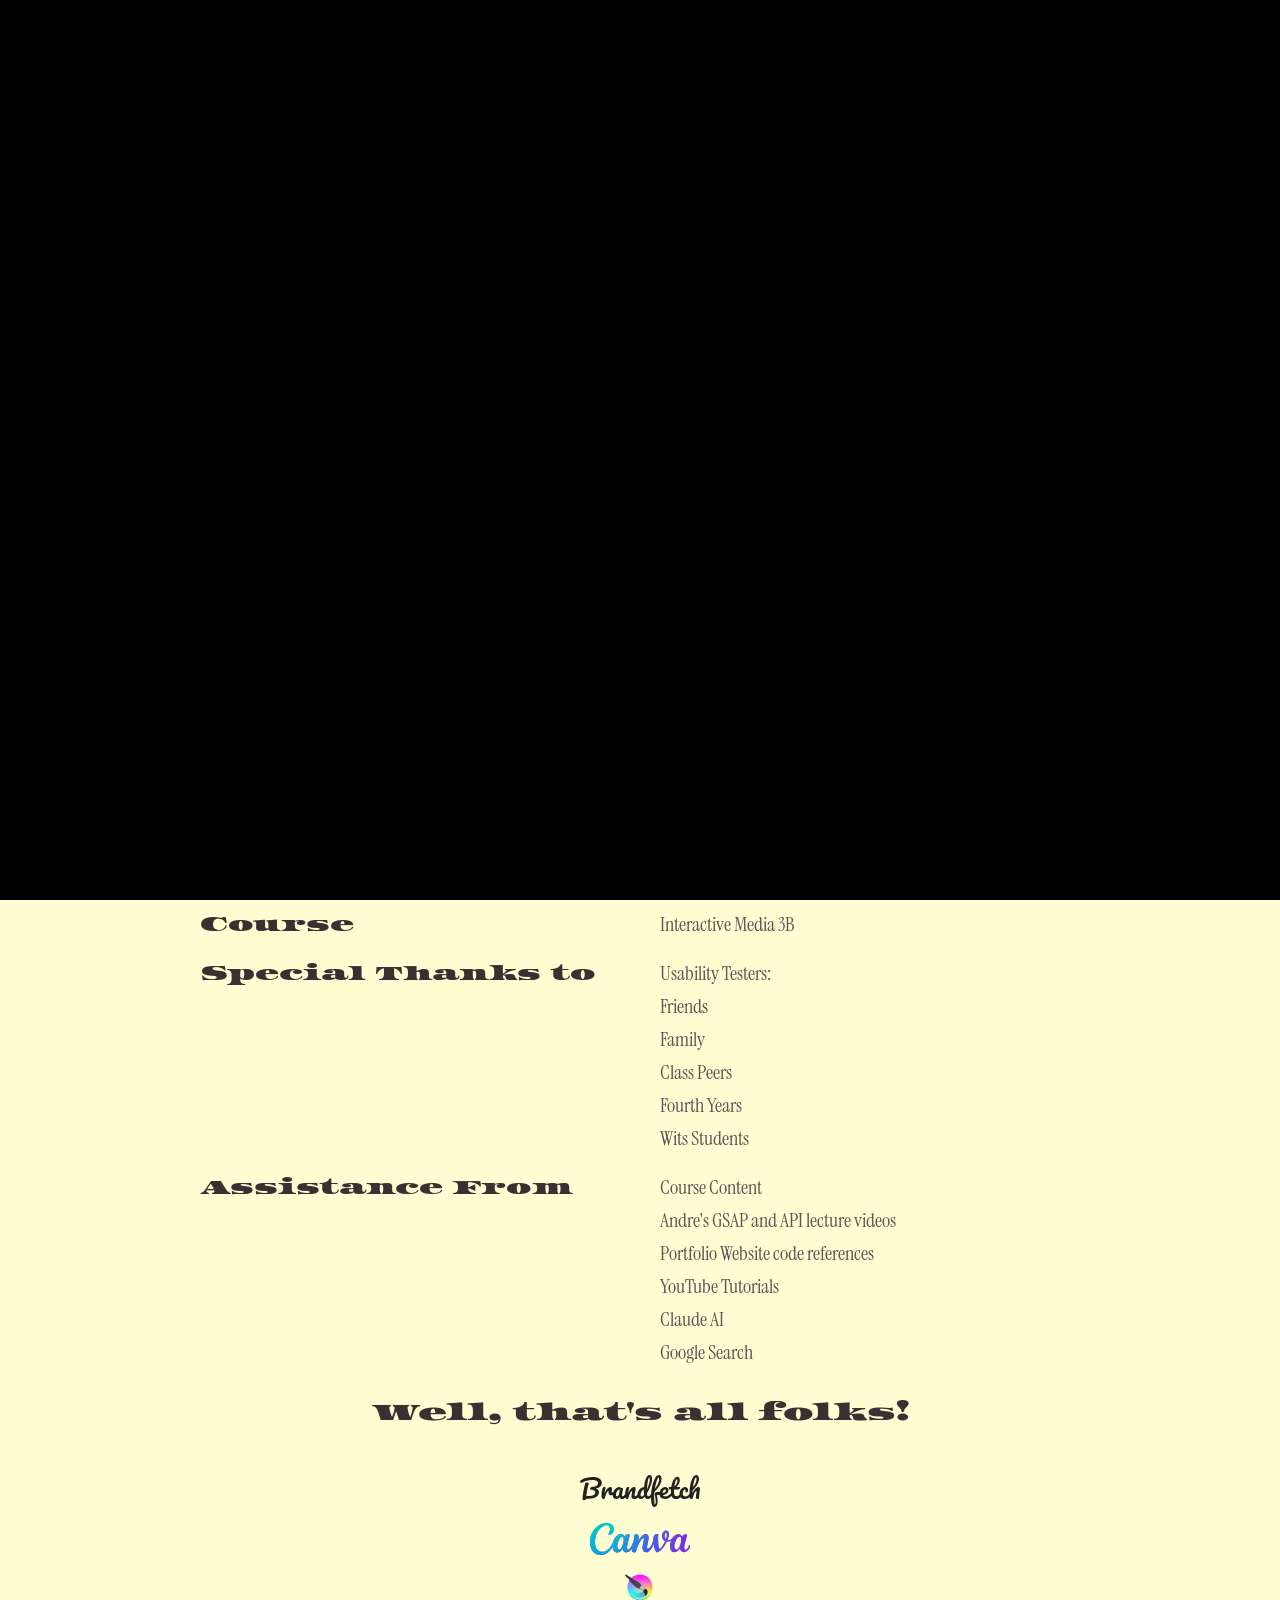
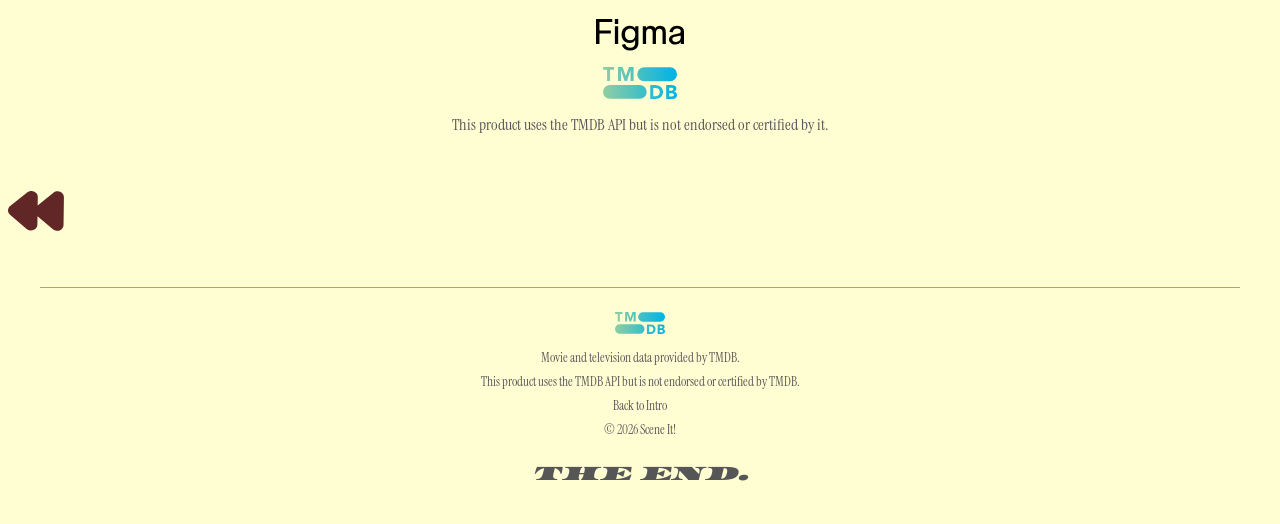
==== commit f4a2cca9: "fixing styling and responsive design" ====
--- a/pages/credits.html
+++ b/pages/credits.html
@@ -11,18 +11,17 @@
     <script src="../interactions/credits.js" defer></script>
 </head>
 <body>
+
+    <div id="credits-intro" class="credits-intro">
+  <video id="credits-video" autoplay muted playsinline>
+    <source src="../assets/profile loading state.mp4" type="video/mp4">
+  </video>
+</div>
     <a class="next" href="#main">Next page</a>
 
     <header class="header" id="header"></header>
 
     <main id="main">
-    
-    <div id="credits-intro" class="credits-intro">
-  <video id="credits-video" autoplay muted playsinline>
-    <source src="../assets/profile loading state.mp4" type="video/mp4">
-  </video>
-</div>
-        
 
     <h1>CREDITS</h1>
 
--- a/stylesheets/credits.css
+++ b/stylesheets/credits.css
@@ -114,8 +114,8 @@
 .credits-intro{
   position: fixed;
   inset: 0;
-  z-index: 1000;
-  background: #000000d8;
+  z-index: 2000;
+  background: #000000;
   display: grid;
   place-items: center;
 }
@@ -125,4 +125,113 @@
   height: 100%;
   object-fit: contain;
   object-position: top center;
+}
+
+@media (max-width: 600px){
+
+     #main{
+    padding: 1rem 1rem 2rem;
+  }
+
+  #main h1{
+    font-size: clamp(2rem, 9vw, 3rem);
+    margin: 1.5rem 0;
+  }
+
+    .credits-intro video{
+    width: 100%;
+    height: 100%;
+    max-height: 100dvh;
+    object-fit: contain;
+    object-position: center;
+    max-height: 100dvh;
+    object-position: center;
+  }
+
+  .credits-controls{
+    justify-content: center;
+    gap: 1.5rem;
+    margin: 1.5rem 0;
+  }
+
+  .credits-controls button img{
+    width: 1.75rem;
+    height: 1.75rem;
+  }
+
+  .credits-stage.is-rolling{
+    height: 60dvh;
+    min-height: 22rem;
+    max-height: 38rem;
+  }
+
+  .credits-roll{
+    padding: 0 0.5rem;
+  }
+
+  .credits-thanks,
+  .credits-signoff{
+    font-size: clamp(1.15rem, 5vw, 1.5rem);
+  }
+
+
+  .credits-list{
+    width: 100%;
+    max-width: 100%;
+    padding: 0;
+    margin: 1.5rem auto;
+    gap: 1.25rem;
+    box-sizing: border-box;
+  }
+
+  .credits-intro{
+  place-items: center;
+}
+
+  .credits-row{
+    display: grid;
+    grid-template-columns: 1fr;
+    gap: 0.3rem;
+  }
+
+  .credits-row dt{
+    font-size: 1.1rem;
+    line-height: 1.2;
+  }
+
+  .credits-row dd{
+    font-size: 1rem;
+    line-height: 1.4;
+    margin: 0;
+    overflow-wrap: anywhere;
+  }
+
+   .credits-row dd span {
+    margin-top: 0.3rem;
+  }
+
+  .credits-tmdb{
+    flex-direction: row;
+    flex-wrap: wrap;
+    justify-content: center;
+    gap: 1.25rem;
+    margin: 2.5rem auto;
+    padding: 0 0.5rem;
+  }
+
+  .credits-tmdb img{
+    height: 1.5rem;
+    max-width: 30%;
+    object-fit: contain;
+  }
+
+  .credits-tmdb p{
+    flex-basis: 100%;
+    font-size: 0.85rem;
+    line-height: 1.4;
+  }
+
+  .footer{
+    padding-bottom: 1rem;
+  }
 }
--- a/stylesheets/styles.css
+++ b/stylesheets/styles.css
@@ -92,7 +92,7 @@
   z-index: 1000;
   display: flex;
   align-items: center;
-  gap: 1rem;
+  column-gap: 3rem;
   padding: 0 5%;
   transition: height 0.3s ease, box-shadow 0.3s ease;
   height: 5rem;
@@ -233,68 +233,85 @@
   height: 2rem;
 }
 
-.menu-button{
-  display: none;
-  flex-direction: column;
-  justify-content: center;
-  gap: 5px;
-  width: 2.75rem;
-  height: 2.75rem;
-  padding: 0.6rem;
-  border: 0;
-  background: transparent;
-  cursor: pointer;
-}
-
-.menu-button span{
-  display: block;
-  height: 3px;
-  border-radius: 2px;
-  background: var(--content-text);
-}
-
-.menu-button:focus-visible{
-  outline: 3px solid var(--button);
-  outline-offset: 2px;
+.theme-toggle{
+  margin-left: auto;
+  flex-shrink: 0;
 }
 
 @media (max-width: 48rem){
   .header{
-    flex-wrap: wrap;
+    position: sticky;
+    top: 0;
+    flex-wrap: nowrap;
     gap: 0.75rem;
     height:auto;
     min-height: 4rem;
-    padding: 0.5rem 5%;
+    padding: 0.6rem 5%;
+    display: flex;
+    align-items: center;
+  }
+
+  .header .logo img{
+    height: 2.25rem;
   }
 
   .main-nav{
     margin: 0;
   }
 
-  .menu-button{
+  .main-nav{
+    position: fixed;
+    bottom: 0;
+    left: 50%;
+    transform: translateX(-50%);
+    width: min(100%, 35rem);
+    z-index: 2000;
+    display: block;
+    margin: 0;
+    padding: 0.65rem 0.25rem;
+    background: var(--landing-background);
+    border-top: 1px solid var(--accent);
+    box-shadow: 0 -3px 15px #00000015;
+    box-sizing: border-box;
+  }
+  
+
+  .main-nav ul{
+    flex-direction: flex;
+    flex-direction: row;
+    justify-content: space-around;
+    align-items: center;
+    gap: 0;
+    padding: 0;
+  }
+
+   .main-nav li{
+    flex: 1;
+    min-width: 0;
+  }
+
+  .main-nav a{
     display: flex;
-  }
-
-  .main-nav{
-    display: none;
-    order: 10;
-    width: 100%;
-  }
-
-  .main-nav.open{
-    display: block;
-  }
-
-  .main-nav ul{
     flex-direction: column;
+    align-items: center;
+    justify-content: center;
     gap: 0.25rem;
-  }
-
-  .main-nav a{
-    flex-direction: row;
-    gap: 0.75rem;
-    padding: 0.6rem 0;
-    font-size: 1.1rem;
+    padding: 0.25rem 0.1rem;
+    font-size: 0.7rem;
+  }
+
+  .main-nav a img,
+  .header.compact .main-nav a img{
+    width: 1.7rem;
+    height: 1.7rem;
+  }
+
+  .main-nav a:hover{
+    transform: none;
+  }
+
+  body{
+    padding-bottom: 5rem;
   }
 
   .search{
@@ -303,6 +320,11 @@
 
   .search input{
     width: 0.35s ease;
+  }
+
+  .theme-toggle img{
+    width: 2rem;
+    height: 2rem;
   }
 }
 
@@ -321,7 +343,6 @@
   height: auto;
   object-fit: contain;
 }
-
 
 @media (prefers-reduced-motion: reduce){
   body,
@@ -380,7 +401,7 @@
   padding: 0;
 }
 
-.categories{ /* FOR THE SAKE OF MY SANITY THISSS ONE IS HOME PAGE CARDS*/
+.categories{ 
   display: grid; 
   grid-template-columns: repeat(3, minmax(0, 1fr));
   gap: 2rem;
@@ -707,7 +728,6 @@
   bottom: 100%;
   left: 50%;
   transform: translateX(-50%);
-
   opacity: 0;
   visibility: hidden;
   transition: opacity 0.2s ease;
@@ -771,29 +791,52 @@
 
 .profile-details{
   display: grid;
-  grid-template-columns: repeat(auto-fit, minmax(14rem, 1fr));
-  gap: 1rem 2rem;
-  margin: 1.5rem 0 1rem;
+  grid-template-columns: repeat(4, minmax(0, 1fr));
+  gap: 1.5rem;
+  margin: 1.5rem 0 0rem;
 }
 
 .profile-detail{
   margin: 0;
+  overflow-wrap: anywhere;
 }
 
 .profile-detail strong{
+  display: block;
+  margin-bottom: 0.25rem;
   font-family: var(--font-h2);
-  font-weight: 400;
+  font-size: 1rem;
+  font-weight: 700;
+  letter-spacing: 0.04em;
   color: var(--heading-text);
 }
 
+.profile-summary{
+  margin-top: 2rem;
+}
+
 .profile-summary h2{
-  margin: 1rem 0 0.25rem;
-  font-size: 1.25rem;
+  margin: 0 0 0.5rem;
+  font-size: 1.5rem;
+  text-align: center;
 }
 
 .profile-summary p{
-  margin: 0;
+  margin: 0 auto;
   max-width: 65ch;
+  text-align: center;
+}
+
+@media (max-width: 64rem){
+  .profile-details{
+    grid-template-columns: repeat(2, minmax(0, 1fr));
+  }
+}
+
+@media (max-width: 30rem){
+  .profile-details{
+    grid-template-columns: 1fr;
+  }
 }
 
 .carousel-dots{
@@ -1000,4 +1043,3 @@
     display: none;
   }
 }
-/*yikeesss this is sm css im so sorrryyy*/
